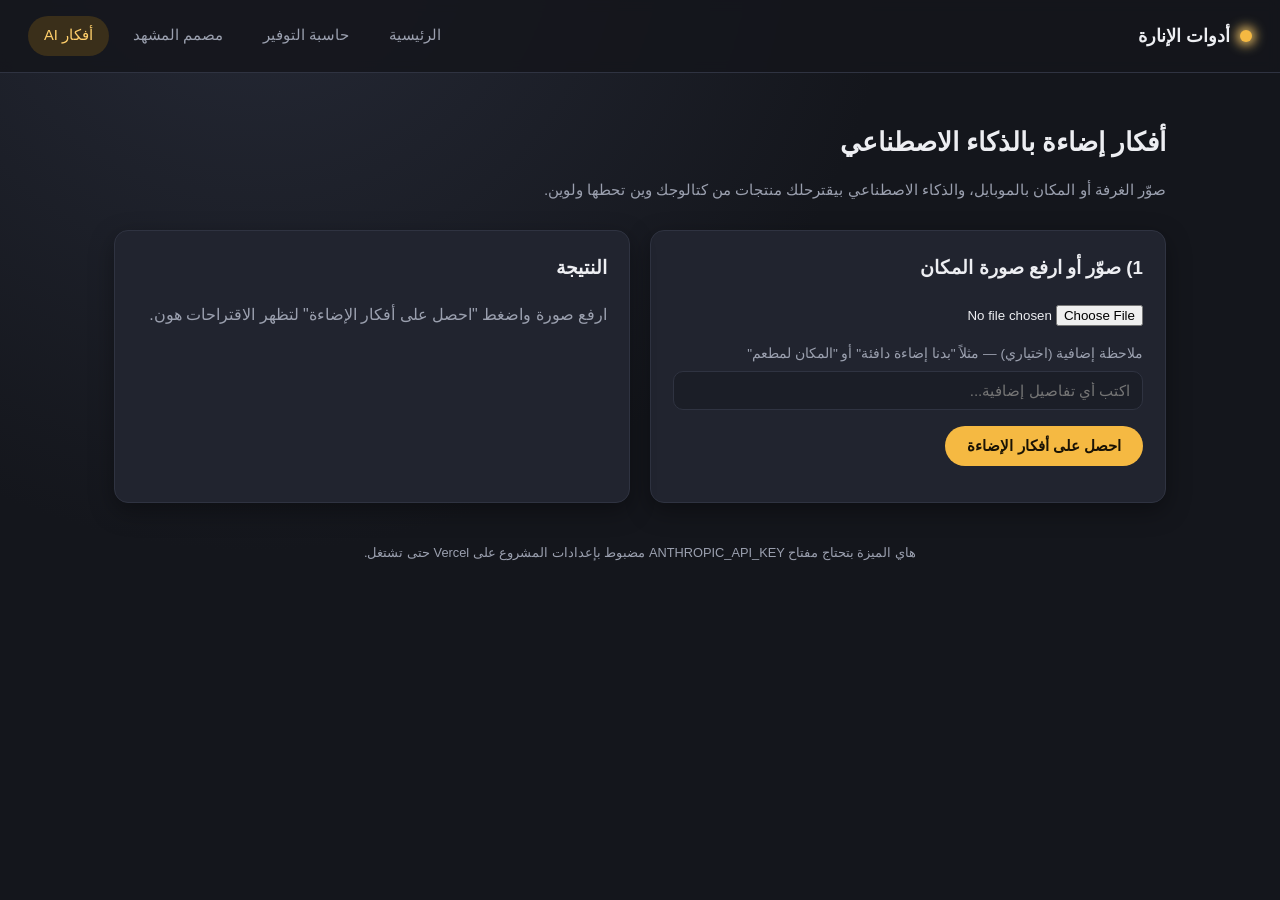
==== ai-room-advisor.html @ 1e0061a6 "Add AI-powered lighting suggestions from a room photo New page (ai-room-advisor.html) lets a salespe" ====
<!DOCTYPE html>
<html lang="ar" dir="rtl">
<head>
<meta charset="UTF-8">
<meta name="viewport" content="width=device-width, initial-scale=1.0">
<title>أفكار إضاءة بالذكاء الاصطناعي</title>
<link rel="stylesheet" href="style.css">
</head>
<body>

<header class="site-header no-print">
  <div class="brand"><span class="dot"></span> أدوات الإنارة</div>
  <nav class="nav-links">
    <a href="index.html">الرئيسية</a>
    <a href="energy-calculator.html">حاسبة التوفير</a>
    <a href="scene-configurator.html">مصمم المشهد</a>
    <a href="ai-room-advisor.html" class="active">أفكار AI</a>
  </nav>
</header>

<main class="page">
  <h1 class="page-title">أفكار إضاءة بالذكاء الاصطناعي</h1>
  <p class="page-subtitle">صوّر الغرفة أو المكان بالموبايل، والذكاء الاصطناعي بيقترحلك منتجات من كتالوجك وين تحطها ولوين.</p>

  <div class="grid-2">
    <div class="card">
      <h3 style="margin-top:0">1) صوّر أو ارفع صورة المكان</h3>

      <div class="field">
        <input type="file" id="roomImageInput" accept="image/*" capture="environment">
      </div>

      <div id="imagePreviewWrap" class="hidden" style="margin:14px 0;">
        <img id="imagePreview" style="max-width:100%; border-radius:10px; border:1px solid var(--card-border);">
      </div>

      <div class="field">
        <label>ملاحظة إضافية (اختياري) — مثلاً "بدنا إضاءة دافئة" أو "المكان لمطعم"</label>
        <input type="text" id="roomNote" placeholder="اكتب أي تفاصيل إضافية...">
      </div>

      <button class="btn btn-primary" id="getSuggestionsBtn" disabled>احصل على أفكار الإضاءة</button>
      <p id="statusMsg" style="color:var(--text-dim); font-size:.85rem; margin-top:10px;"></p>
    </div>

    <div class="card">
      <h3 style="margin-top:0">النتيجة</h3>
      <div id="resultBody">
        <p style="color:var(--text-dim)">ارفع صورة واضغط "احصل على أفكار الإضاءة" لتظهر الاقتراحات هون.</p>
      </div>
    </div>
  </div>

  <footer class="note no-print">
    هاي الميزة بتحتاج مفتاح ANTHROPIC_API_KEY مضبوط بإعدادات المشروع على Vercel حتى تشتغل.
  </footer>
</main>

<script src="data/products.js"></script>
<script src="js/ai-room-advisor.js"></script>
</body>
</html>
---- style.css ----
/* ============================================
   لوحة إنارة – ستايل مشترك لكل صفحات المشروع
   ============================================ */

:root {
  --bg: #14161c;
  --bg-soft: #1b1e27;
  --card: #21242f;
  --card-border: #2f3341;
  --text: #edeef2;
  --text-dim: #9ba0af;
  --accent: #f5b942;      /* أصفر دافئ يرمز لضوء LED */
  --accent-soft: #3a2f1a;
  --accent-strong: #ffcf6b;
  --good: #4ade80;
  --bad: #f87171;
  --radius: 14px;
  --shadow: 0 8px 24px rgba(0,0,0,.35);
}

* { box-sizing: border-box; }

html {
  direction: rtl;
}

body {
  margin: 0;
  background: radial-gradient(circle at 20% -10%, #262a37 0%, var(--bg) 45%);
  color: var(--text);
  font-family: "Segoe UI", Tahoma, Arial, sans-serif;
  line-height: 1.6;
  min-height: 100vh;
}

a { color: inherit; }

/* ---------- Header / Nav ---------- */
.site-header {
  display: flex;
  align-items: center;
  justify-content: space-between;
  padding: 16px 28px;
  background: rgba(20,22,28,.85);
  border-bottom: 1px solid var(--card-border);
  position: sticky;
  top: 0;
  z-index: 10;
  backdrop-filter: blur(6px);
}

.brand {
  display: flex;
  align-items: center;
  gap: 10px;
  font-weight: 700;
  font-size: 1.1rem;
}

.brand .dot {
  width: 12px;
  height: 12px;
  border-radius: 50%;
  background: var(--accent);
  box-shadow: 0 0 12px 3px var(--accent-strong);
}

.nav-links {
  display: flex;
  gap: 8px;
}

.nav-links a {
  text-decoration: none;
  padding: 8px 16px;
  border-radius: 999px;
  font-size: .92rem;
  color: var(--text-dim);
  transition: .15s;
}

.nav-links a:hover,
.nav-links a.active {
  background: var(--accent-soft);
  color: var(--accent-strong);
}

/* ---------- Layout ---------- */
.page {
  max-width: 1100px;
  margin: 0 auto;
  padding: 32px 24px 80px;
}

.page-title {
  font-size: 1.6rem;
  font-weight: 800;
  margin-bottom: 4px;
}

.page-subtitle {
  color: var(--text-dim);
  margin-bottom: 28px;
  font-size: .95rem;
}

.card {
  background: var(--card);
  border: 1px solid var(--card-border);
  border-radius: var(--radius);
  box-shadow: var(--shadow);
  padding: 22px;
}

.grid-2 {
  display: grid;
  grid-template-columns: 1fr 1fr;
  gap: 20px;
}

@media (max-width: 800px) {
  .grid-2 { grid-template-columns: 1fr; }
}

/* ---------- Home cards ---------- */
.tool-grid {
  display: grid;
  grid-template-columns: 1fr 1fr;
  gap: 20px;
}

@media (max-width: 750px) {
  .tool-grid { grid-template-columns: 1fr; }
}

.tool-card {
  display: block;
  text-decoration: none;
  padding: 26px;
  transition: transform .15s, border-color .15s;
}

.tool-card:hover {
  transform: translateY(-3px);
  border-color: var(--accent);
}

.tool-icon {
  font-size: 2rem;
  margin-bottom: 12px;
  display: inline-block;
}

.tool-card h3 {
  margin: 0 0 8px;
  font-size: 1.15rem;
}

.tool-card p {
  margin: 0;
  color: var(--text-dim);
  font-size: .92rem;
}

/* ---------- Forms ---------- */
label {
  display: block;
  font-size: .85rem;
  color: var(--text-dim);
  margin-bottom: 6px;
}

.field {
  margin-bottom: 16px;
}

input[type="number"],
input[type="text"],
select {
  width: 100%;
  padding: 10px 12px;
  border-radius: 10px;
  border: 1px solid var(--card-border);
  background: var(--bg-soft);
  color: var(--text);
  font-size: .95rem;
  font-family: inherit;
}

input:focus, select:focus {
  outline: none;
  border-color: var(--accent);
}

.btn {
  display: inline-flex;
  align-items: center;
  gap: 8px;
  border: none;
  cursor: pointer;
  padding: 11px 22px;
  border-radius: 999px;
  font-size: .95rem;
  font-weight: 600;
  font-family: inherit;
  transition: .15s;
}

.btn-primary {
  background: var(--accent);
  color: #1a1305;
}
.btn-primary:hover { background: var(--accent-strong); }

.btn-ghost {
  background: transparent;
  border: 1px solid var(--card-border);
  color: var(--text);
}
.btn-ghost:hover { border-color: var(--accent); color: var(--accent-strong); }

.btn-danger {
  background: transparent;
  color: var(--bad);
  border: 1px solid rgba(248,113,113,.4);
  padding: 6px 12px;
  font-size: .8rem;
}

/* ---------- Results ---------- */
.stat-row {
  display: grid;
  grid-template-columns: repeat(3, 1fr);
  gap: 14px;
  margin: 20px 0;
}

@media (max-width: 700px) {
  .stat-row { grid-template-columns: 1fr 1fr; }
}

.stat {
  background: var(--bg-soft);
  border: 1px solid var(--card-border);
  border-radius: 12px;
  padding: 14px 16px;
}

.stat .label {
  font-size: .78rem;
  color: var(--text-dim);
  margin-bottom: 4px;
}

.stat .value {
  font-size: 1.3rem;
  font-weight: 800;
}

.stat .value.good { color: var(--good); }
.stat .value.bad { color: var(--bad); }

.compare-bar {
  margin: 10px 0;
}

.compare-bar .bar-label {
  display: flex;
  justify-content: space-between;
  font-size: .82rem;
  color: var(--text-dim);
  margin-bottom: 4px;
}

.bar-track {
  height: 14px;
  border-radius: 999px;
  background: var(--bg-soft);
  overflow: hidden;
  border: 1px solid var(--card-border);
}

.bar-fill {
  height: 100%;
  border-radius: 999px;
}

.bar-fill.old { background: linear-gradient(90deg, #f87171, #fca5a5); }
.bar-fill.new { background: linear-gradient(90deg, #4ade80, #86efac); }

table.simple {
  width: 100%;
  border-collapse: collapse;
  font-size: .88rem;
  margin-top: 8px;
}

table.simple th, table.simple td {
  padding: 9px 10px;
  text-align: center;
  border-bottom: 1px solid var(--card-border);
}

table.simple th {
  color: var(--text-dim);
  font-weight: 600;
}

/* ---------- Scene configurator ---------- */
.scene-layout {
  display: grid;
  grid-template-columns: 2fr 1fr;
  gap: 20px;
  align-items: start;
}

@media (max-width: 900px) {
  .scene-layout { grid-template-columns: 1fr; }
}

.canvas-wrap {
  position: relative;
  border: 1px dashed var(--card-border);
  border-radius: var(--radius);
  overflow: hidden;
  background: var(--bg-soft);
  min-height: 320px;
  display: flex;
  align-items: center;
  justify-content: center;
}

#sceneCanvas {
  max-width: 100%;
  display: block;
  cursor: crosshair;
}

.empty-hint {
  color: var(--text-dim);
  text-align: center;
  padding: 40px;
  font-size: .95rem;
}

.marker-list {
  list-style: none;
  margin: 0;
  padding: 0;
  display: flex;
  flex-direction: column;
  gap: 10px;
  max-height: 420px;
  overflow-y: auto;
}

.marker-item {
  background: var(--bg-soft);
  border: 1px solid var(--card-border);
  border-radius: 10px;
  padding: 10px 12px;
  display: flex;
  align-items: center;
  gap: 10px;
}

.marker-badge {
  width: 24px;
  height: 24px;
  border-radius: 50%;
  background: var(--accent);
  color: #1a1305;
  font-weight: 800;
  font-size: .78rem;
  display: flex;
  align-items: center;
  justify-content: center;
  flex-shrink: 0;
}

.marker-item .info {
  flex: 1;
  min-width: 0;
}

.marker-item .info .name {
  font-size: .9rem;
  font-weight: 600;
  white-space: nowrap;
  overflow: hidden;
  text-overflow: ellipsis;
}

.marker-item .info .meta {
  font-size: .78rem;
  color: var(--text-dim);
}

.total-box {
  margin-top: 16px;
  padding-top: 14px;
  border-top: 1px solid var(--card-border);
  display: flex;
  justify-content: space-between;
  font-weight: 700;
  font-size: 1.05rem;
}

/* modal */
.modal-backdrop {
  position: fixed;
  inset: 0;
  background: rgba(0,0,0,.55);
  display: flex;
  align-items: center;
  justify-content: center;
  z-index: 50;
}

.modal-box {
  width: min(420px, 92vw);
}

.hidden { display: none !important; }

.actions-row {
  display: flex;
  gap: 10px;
  flex-wrap: wrap;
  margin-top: 18px;
}

footer.note {
  margin-top: 40px;
  color: var(--text-dim);
  font-size: .8rem;
  text-align: center;
}

@media print {
  .site-header, .no-print { display: none !important; }
  body { background: #fff; color: #000; }
  .card { box-shadow: none; border-color: #ccc; }
}
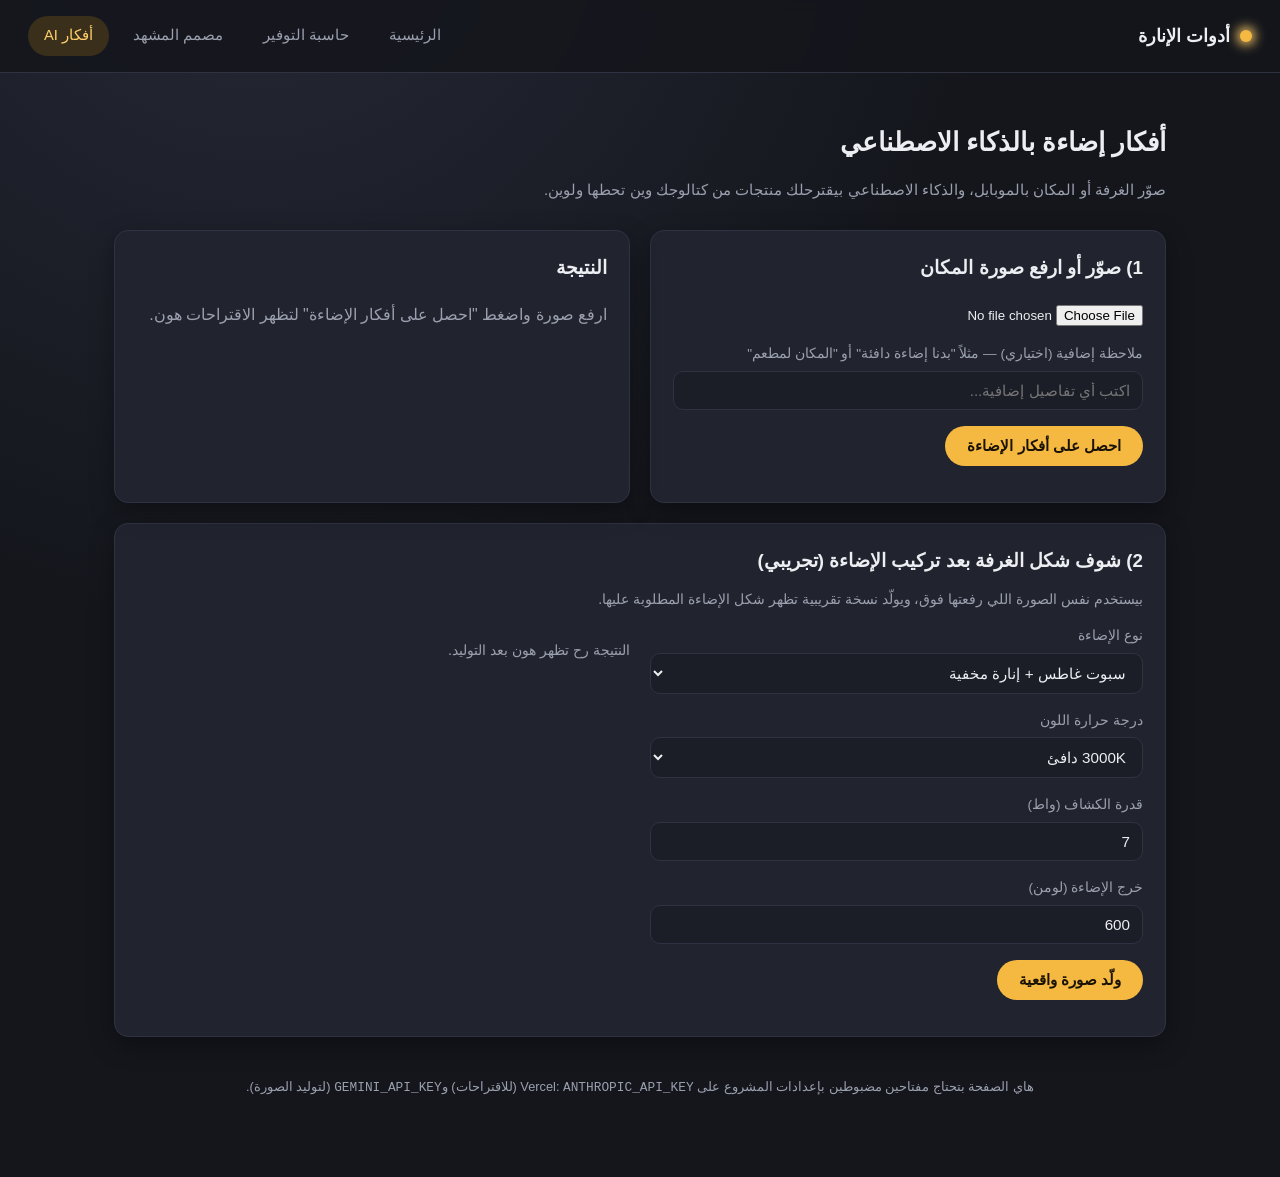
==== commit e8baec5d: "Add AI-generated realistic lighting preview image New "توليد صورة واقعية" section on the AI room adv" ====
--- a/ai-room-advisor.html
+++ b/ai-room-advisor.html
@@ -51,8 +51,53 @@
     </div>
   </div>
 
+  <div class="card" style="margin-top:20px;">
+    <h3 style="margin-top:0">2) شوف شكل الغرفة بعد تركيب الإضاءة (تجريبي)</h3>
+    <p style="color:var(--text-dim); font-size:.88rem; margin-top:-6px;">بيستخدم نفس الصورة اللي رفعتها فوق، ويولّد نسخة تقريبية تظهر شكل الإضاءة المطلوبة عليها.</p>
+
+    <div class="grid-2">
+      <div>
+        <div class="field">
+          <label>نوع الإضاءة</label>
+          <select id="lightType">
+            <option value="recessed ceiling spotlights">سبوت لايت غاطس</option>
+            <option value="hidden cove lighting">إنارة مخفية</option>
+            <option value="recessed ceiling spotlights and hidden cove lighting" selected>سبوت غاطس + إنارة مخفية</option>
+            <option value="wall-mounted decorative fixtures">كشافات حائطية ديكورية</option>
+          </select>
+        </div>
+
+        <div class="field">
+          <label>درجة حرارة اللون</label>
+          <select id="colorTempSelect">
+            <option value="3000K warm white" selected>3000K دافئ</option>
+            <option value="4000K natural white">4000K طبيعي</option>
+            <option value="6500K cool white">6500K بارد</option>
+          </select>
+        </div>
+
+        <div class="field">
+          <label>قدرة الكشاف (واط)</label>
+          <input type="number" id="renderWattage" value="7" min="0">
+        </div>
+
+        <div class="field">
+          <label>خرج الإضاءة (لومن)</label>
+          <input type="number" id="renderLumens" value="600" min="0">
+        </div>
+
+        <button class="btn btn-primary" id="renderImageBtn" disabled>ولّد صورة واقعية</button>
+        <p id="renderStatusMsg" style="color:var(--text-dim); font-size:.85rem; margin-top:10px;"></p>
+      </div>
+
+      <div id="renderResultWrap">
+        <p style="color:var(--text-dim); font-size:.9rem;">النتيجة رح تظهر هون بعد التوليد.</p>
+      </div>
+    </div>
+  </div>
+
   <footer class="note no-print">
-    هاي الميزة بتحتاج مفتاح ANTHROPIC_API_KEY مضبوط بإعدادات المشروع على Vercel حتى تشتغل.
+    هاي الصفحة بتحتاج مفتاحين مضبوطين بإعدادات المشروع على Vercel: <code>ANTHROPIC_API_KEY</code> (للاقتراحات) و<code>GEMINI_API_KEY</code> (لتوليد الصورة).
   </footer>
 </main>
 
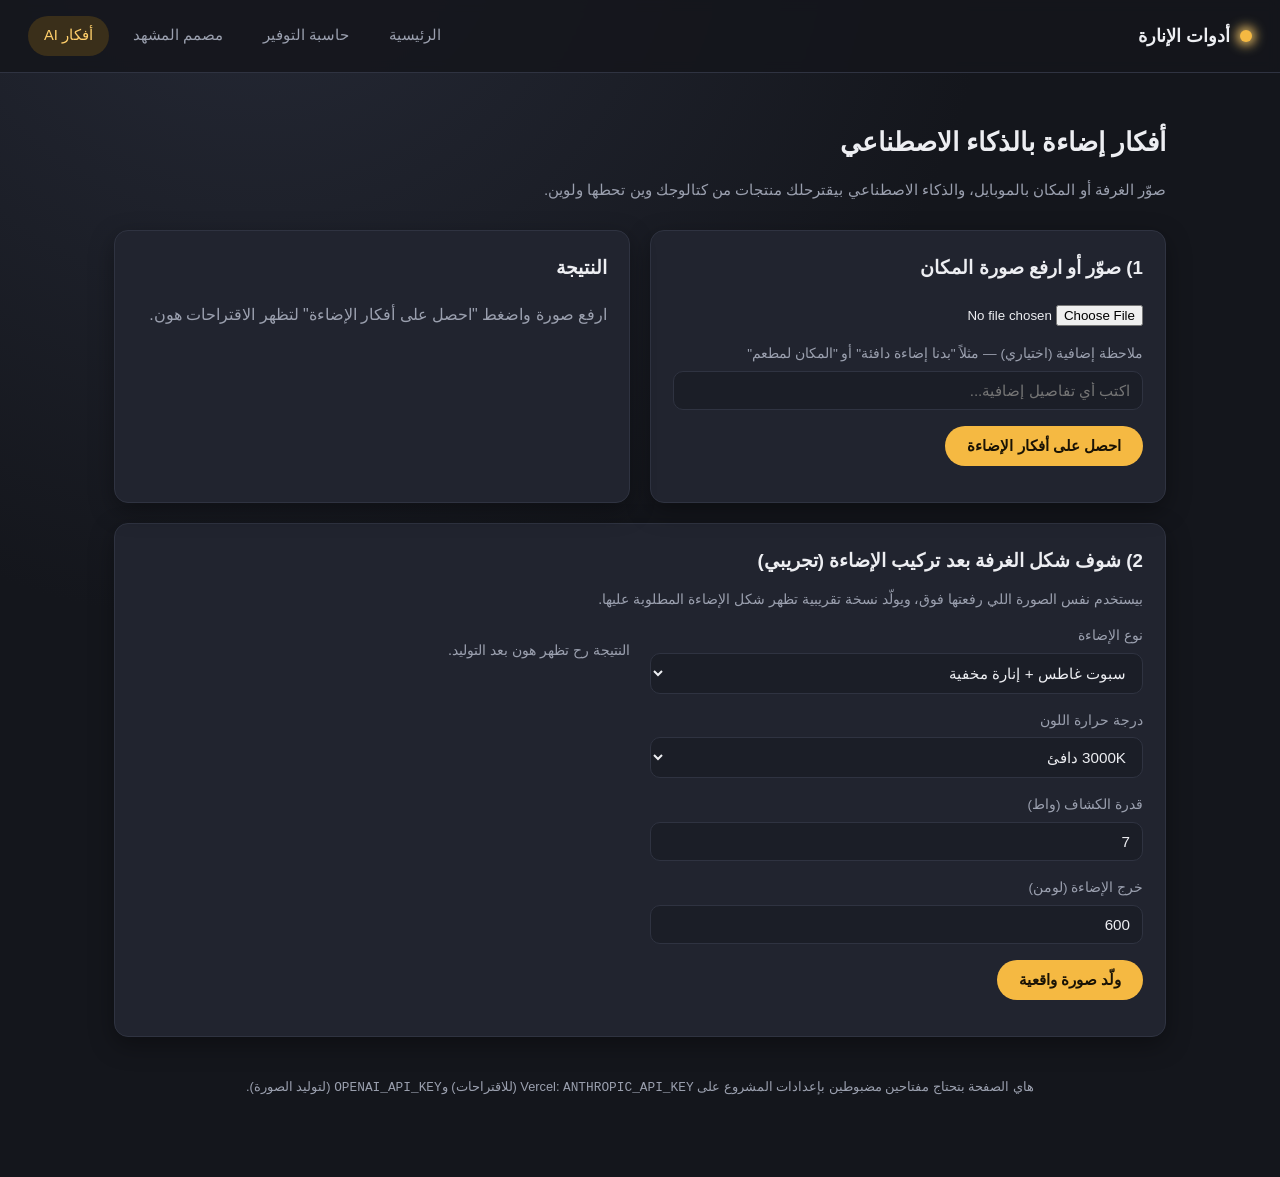
==== commit 71c3b3b3: "Switch AI image rendering from Gemini to OpenAI (gpt-image-1) Google Cloud Billing required a $30 mi" ====
--- a/ai-room-advisor.html
+++ b/ai-room-advisor.html
@@ -97,7 +97,7 @@
   </div>
 
   <footer class="note no-print">
-    هاي الصفحة بتحتاج مفتاحين مضبوطين بإعدادات المشروع على Vercel: <code>ANTHROPIC_API_KEY</code> (للاقتراحات) و<code>GEMINI_API_KEY</code> (لتوليد الصورة).
+    هاي الصفحة بتحتاج مفتاحين مضبوطين بإعدادات المشروع على Vercel: <code>ANTHROPIC_API_KEY</code> (للاقتراحات) و<code>OPENAI_API_KEY</code> (لتوليد الصورة).
   </footer>
 </main>
 
